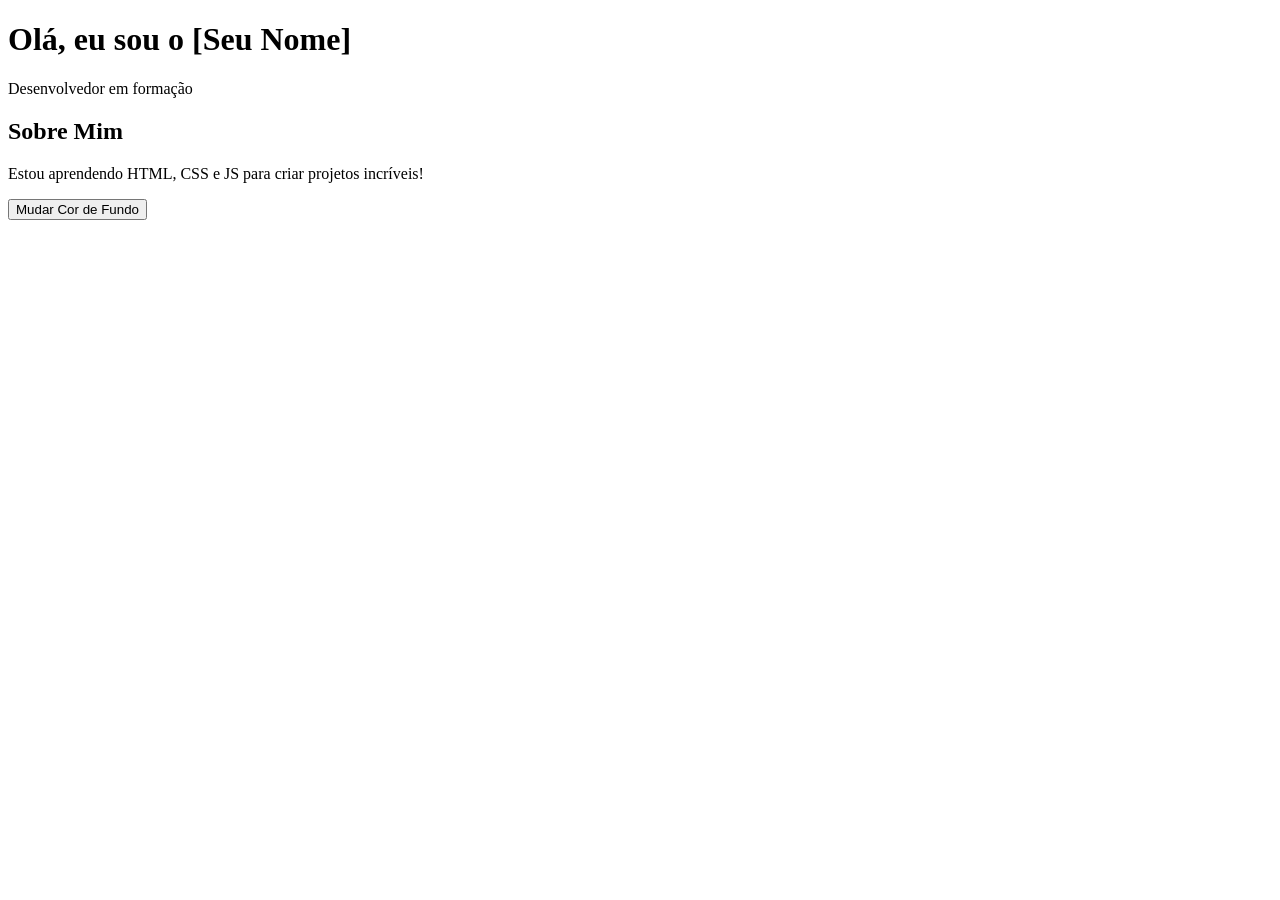
==== index.html @ 22fc4a55 "Create index.html" ====
<!DOCTYPE html>
<html lang="pt-br">
<head>
    <meta charset="UTF-8">
    <title>Meu Portfólio</title>
    <link rel="stylesheet" href="style.css">
</head>
<body>
    <header>
        <h1>Olá, eu sou o [Seu Nome]</h1>
        <p>Desenvolvedor em formação</p>
    </header>

    <section id="sobre">
        <h2>Sobre Mim</h2>
        <p>Estou aprendendo HTML, CSS e JS para criar projetos incríveis!</p>
    </section>

    <button id="botaoCor">Mudar Cor de Fundo</button>

    <script src="script.js"></script>
</body>
</html>
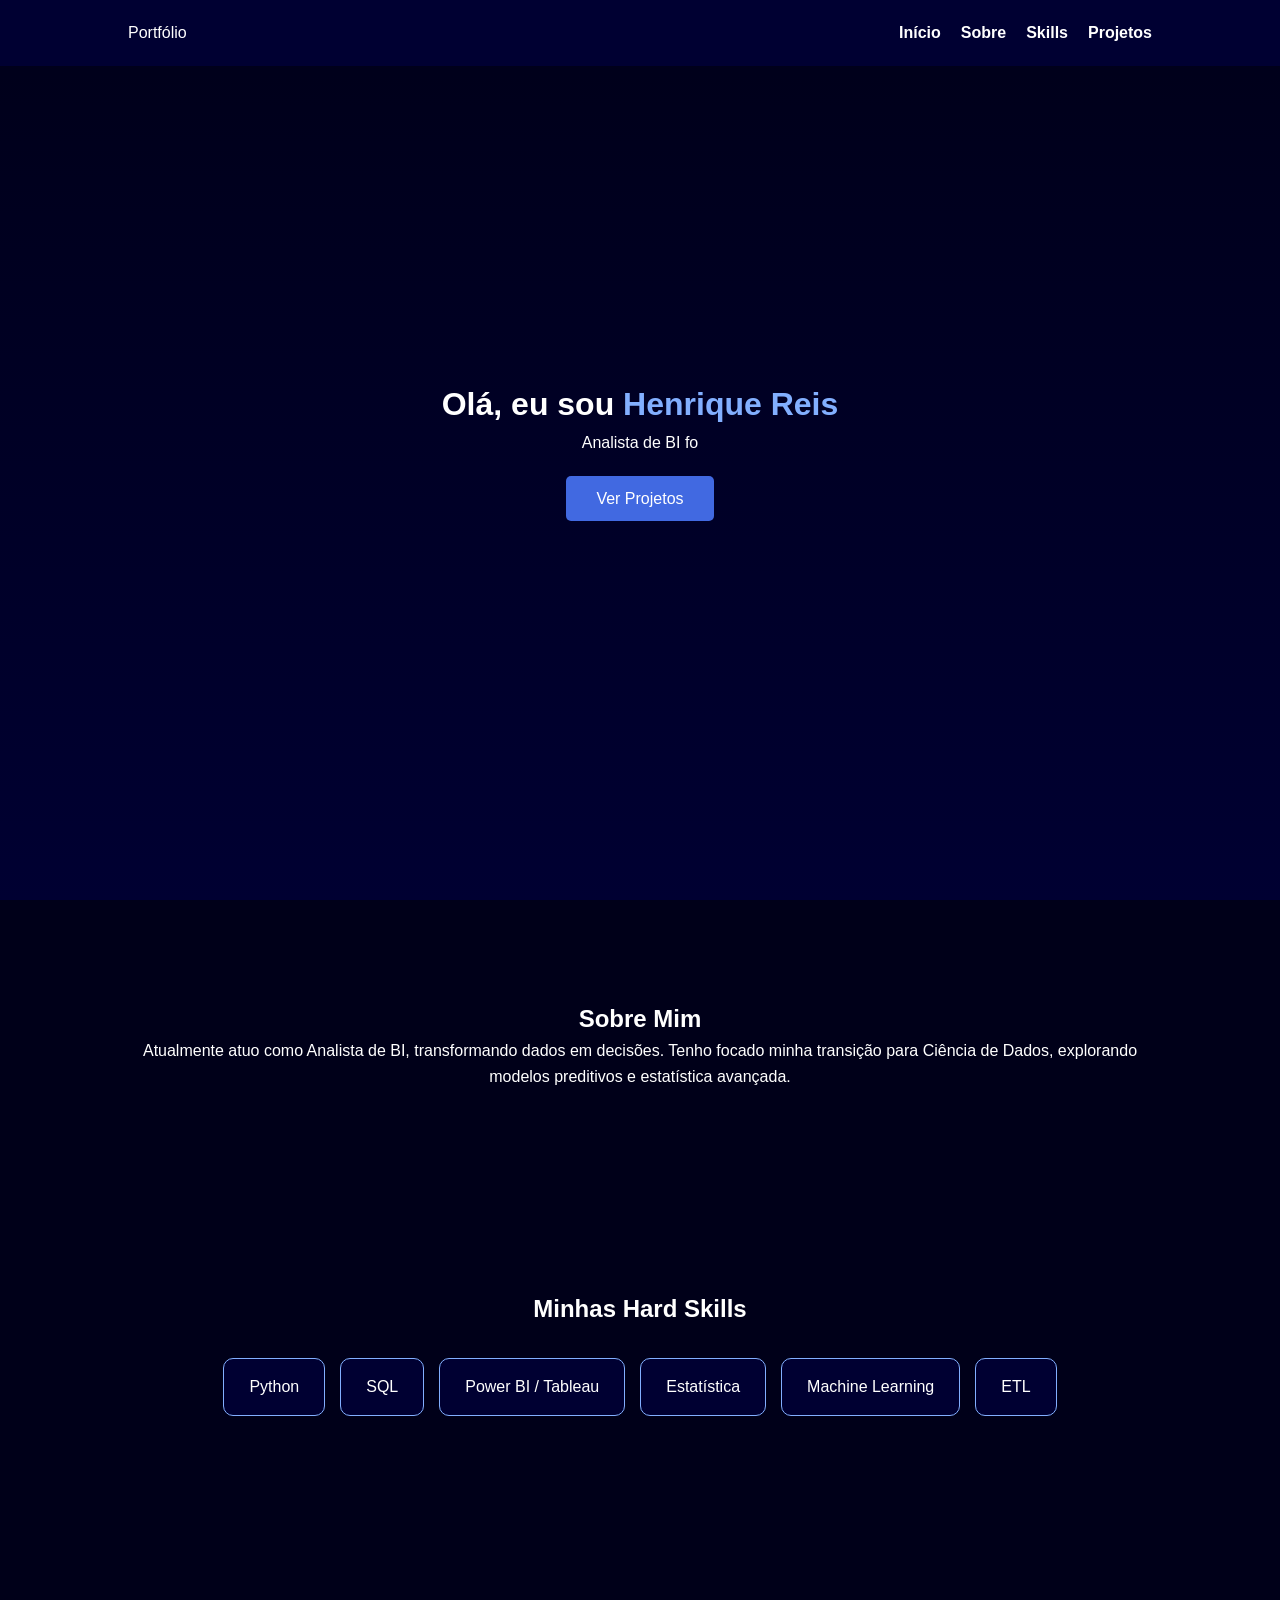
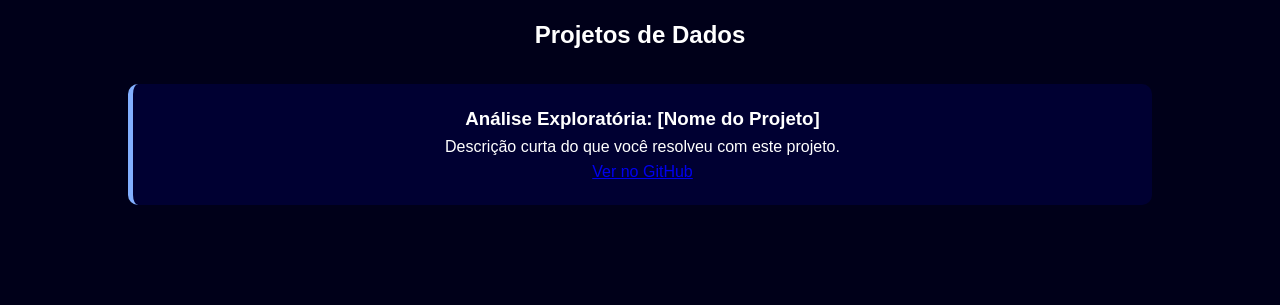
==== commit e990e46d: "Portfolio v1" ====
--- a/index.html
+++ b/index.html
@@ -2,22 +2,59 @@
 <html lang="pt-br">
 <head>
     <meta charset="UTF-8">
-    <title>Meu Portfólio</title>
+    <meta name="viewport" content="width=device-width, initial-scale=1.0">
+    <title>Portfólio | Analista de BI & Ciência de Dados</title>
     <link rel="stylesheet" href="style.css">
+    <link rel="stylesheet" href="https://cdnjs.cloudflare.com/ajax/libs/font-awesome/6.0.0/css/all.min.css">
 </head>
 <body>
-    <header>
-        <h1>Olá, eu sou o [Seu Nome]</h1>
-        <p>Desenvolvedor em formação</p>
+
+    <nav id="navbar">
+        <div class="logo">Portfólio</div>
+        <ul>
+            <li><a href="#home">Início</a></li>
+            <li><a href="#sobre">Sobre</a></li>
+            <li><a href="#skills">Skills</a></li>
+            <li><a href="#projetos">Projetos</a></li>
+        </ul>
+    </nav>
+
+    <header id="home" class="hero">
+        <div class="hero-content">
+            <h1>Olá, eu sou <span class="highlight">Henrique Reis</span></h1>
+            <p id="typewriter">Analista de BI focado em Ciência de Dados.</p>
+            <a href="#projetos" class="btn">Ver Projetos</a>
+        </div>
     </header>
 
-    <section id="sobre">
+    <section id="sobre" class="section">
         <h2>Sobre Mim</h2>
-        <p>Estou aprendendo HTML, CSS e JS para criar projetos incríveis!</p>
+        <p>Atualmente atuo como Analista de BI, transformando dados em decisões. Tenho focado minha transição para Ciência de Dados, explorando modelos preditivos e estatística avançada.</p>
     </section>
 
-    <button id="botaoCor">Mudar Cor de Fundo</button>
+    <section id="skills" class="section">
+        <h2>Minhas Hard Skills</h2>
+        <div class="skills-container">
+            <div class="skill-card">Python</div>
+            <div class="skill-card">SQL</div>
+            <div class="skill-card">Power BI / Tableau</div>
+            <div class="skill-card">Estatística</div>
+            <div class="skill-card">Machine Learning</div>
+            <div class="skill-card">ETL</div>
+        </div>
+    </section>
+
+    <section id="projetos" class="section">
+        <h2>Projetos de Dados</h2>
+        <div class="projects-grid">
+            <div class="project-card">
+                <h3>Análise Exploratória: [Nome do Projeto]</h3>
+                <p>Descrição curta do que você resolveu com este projeto.</p>
+                <a href="#" class="project-link">Ver no GitHub</a>
+            </div>
+        </div>
+    </section>
 
     <script src="script.js"></script>
 </body>
-</html>
+</html>
--- a/style.css
+++ b/style.css
@@ -0,0 +1,96 @@
+/* Variáveis com a sua paleta */
+:root {
+    --cor-fundo: #000019;      /* O azul mais escuro */
+    --cor-secao: #000032;      /* Azul profundo */
+    --cor-destaque: #82AFFF;   /* Azul claro para textos e bordas */
+    --cor-primaria: #4169E1;   /* Azul Royal para botões */
+    --cor-texto: #ffffff;
+}
+
+* {
+    margin: 0;
+    padding: 0;
+    box-sizing: border-box;
+}
+
+body {
+    font-family: 'Inter', sans-serif;
+    background-color: var(--cor-fundo);
+    color: var(--cor-texto);
+    line-height: 1.6;
+    scroll-behavior: smooth;
+}
+
+/* Navbar */
+#navbar {
+    display: flex;
+    justify-content: space-between;
+    padding: 20px 10%;
+    background: var(--cor-secao);
+    position: fixed;
+    width: 100%;
+    z-index: 1000;
+}
+
+#navbar ul { display: flex; list-style: none; }
+#navbar ul li { margin-left: 20px; }
+#navbar a { color: white; text-decoration: none; font-weight: bold; }
+
+/* Hero */
+.hero {
+    height: 100vh;
+    display: flex;
+    align-items: center;
+    justify-content: center;
+    text-align: center;
+    background: linear-gradient(to bottom, var(--cor-fundo), var(--cor-secao));
+}
+
+.highlight { color: var(--cor-destaque); }
+
+.btn {
+    display: inline-block;
+    margin-top: 20px;
+    padding: 10px 30px;
+    background-color: var(--cor-primaria);
+    color: white;
+    text-decoration: none;
+    border-radius: 5px;
+    transition: 0.3s;
+}
+
+/* Seções e Skills */
+.section { padding: 100px 10%; text-align: center; }
+
+.skills-container {
+    display: flex;
+    flex-wrap: wrap;
+    justify-content: center;
+    gap: 15px;
+    margin-top: 30px;
+}
+
+.skill-card {
+    background: var(--cor-secao);
+    border: 1px solid var(--cor-destaque);
+    padding: 15px 25px;
+    border-radius: 10px;
+    transition: transform 0.3s;
+}
+
+.skill-card:hover { transform: translateY(-5px); background: var(--cor-primaria); }
+
+/* Projetos */
+.projects-grid {
+    display: grid;
+    grid-template-columns: repeat(auto-fit, minmax(250px, 1fr));
+    gap: 20px;
+    margin-top: 30px;
+}
+
+.project-card {
+    background: var(--cor-secao);
+    padding: 20px;
+    border-radius: 10px;
+    border-left: 5px solid var(--cor-destaque);
+}
